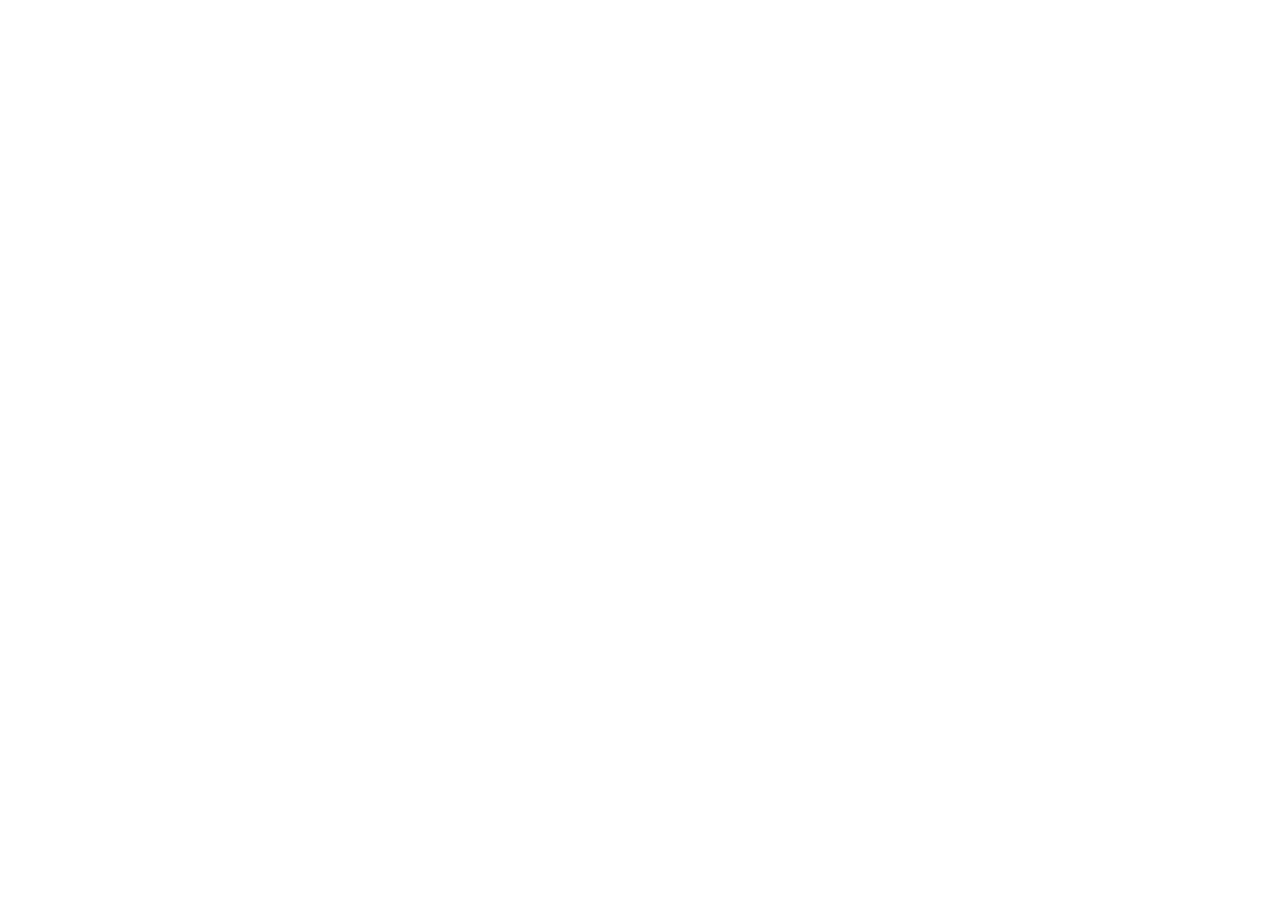
==== index.html @ 0d1de310 "first commit" ====
<!DOCTYPE html>
<html>
    <head>
        <meta charset="UTF-8">
        <meta name="viewport" content="width=device-width, initial-scale = 1.0">
        <script src="./app.js" defer></script>
    </head>
    <body>

    </body>
</html>
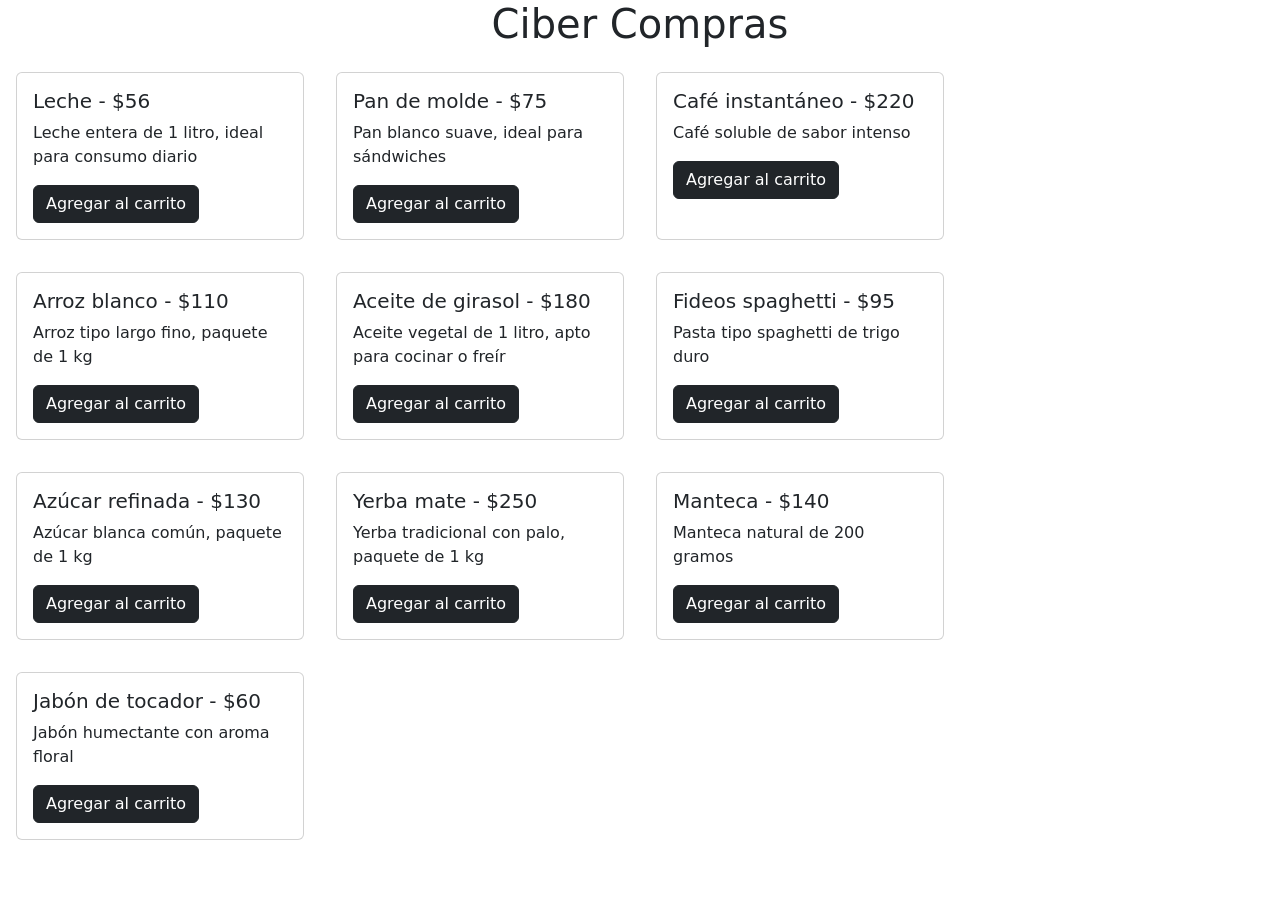
==== commit 6f1eb2f1: "ultima tarea" ====
--- a/index.html
+++ b/index.html
@@ -1,11 +1,25 @@
 <!DOCTYPE html>
 <html>
-    <head>
-        <meta charset="UTF-8">
-        <meta name="viewport" content="width=device-width, initial-scale = 1.0">
-        <script src="./app.js" defer></script>
-    </head>
-    <body>
-
-    </body>
-</html>+  <head>
+    <meta charset="UTF-8" />
+    <meta name="viewport" content="width=device-width, initial-scale = 1.0" />
+    <script src="./js/app2.js" defer></script>
+    <link
+      href="https://cdn.jsdelivr.net/npm/bootstrap@5.3.7/dist/css/bootstrap.min.css"
+      rel="stylesheet"
+      integrity="sha384-LN+7fdVzj6u52u30Kp6M/trliBMCMKTyK833zpbD+pXdCLuTusPj697FH4R/5mcr"
+      crossorigin="anonymous"
+    />
+    <link rel="stylesheet" href="./css/style.css" />
+  </head>
+  <body>
+    <header></header>
+    <main>
+      <section>
+        <h1 id="title" class="text-center">Ciber Compras</h1>
+      </section>
+      <section id="prods-sct" class="d-flex flex-wrap"></section>
+    </main>
+    <script src="https://cdn.jsdelivr.net/npm/bootstrap@5.3.0/dist/js/bootstrap.bundle.min.js"></script>
+  </body>
+</html>
--- a/css/style.css
+++ b/css/style.css
@@ -0,0 +1,12 @@
+* {
+    margin: 0;
+    padding: 0;
+}
+
+#prods-sct {
+    width: 90%;
+}
+
+#title{
+    align-self: center;
+}
